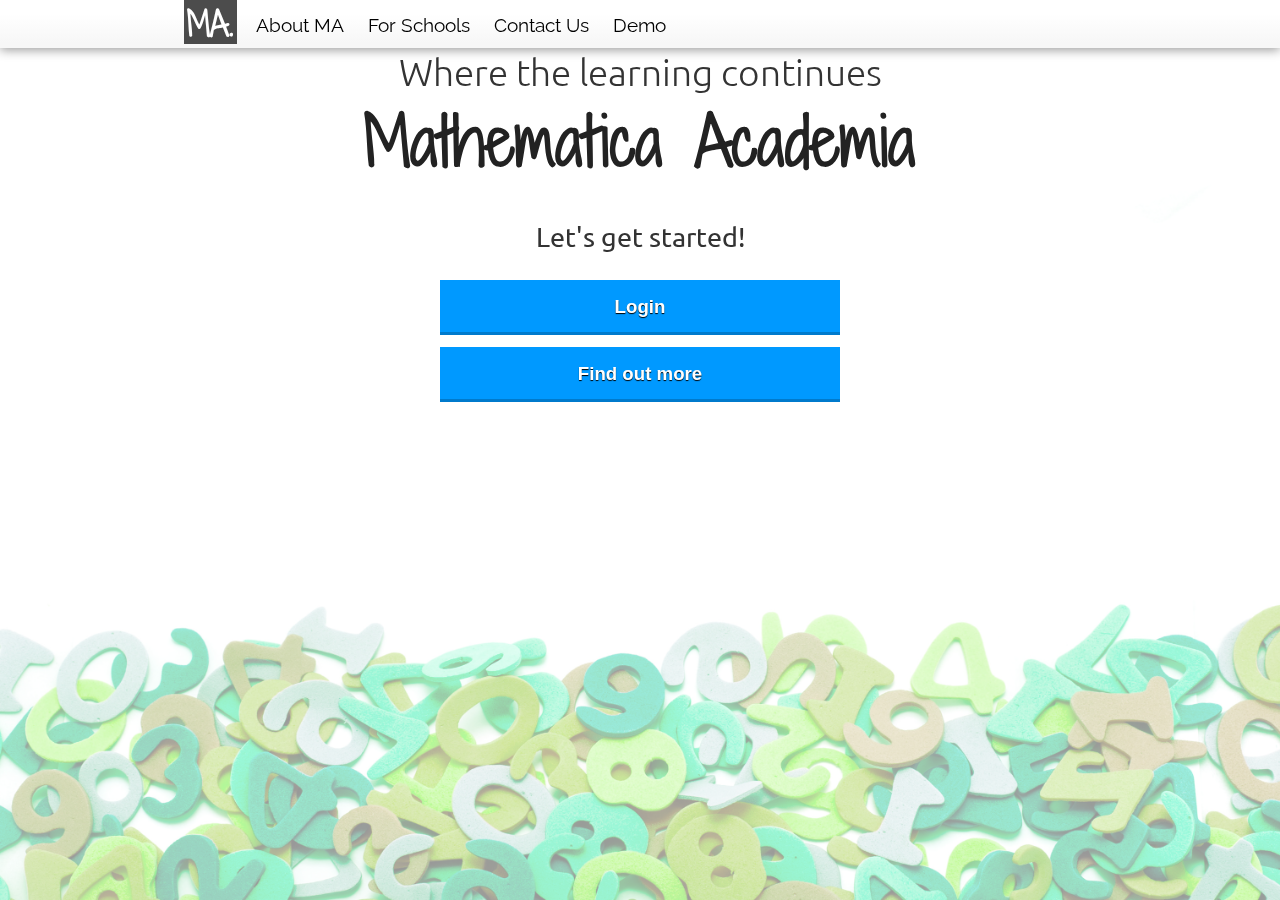
==== index.html @ a32ddba6 "First commit" ====
<!DOCTYPE>
<html>
	<head>
		<title>Mathematica Academia</title>

		<link href="http://fonts.googleapis.com/css?family=Ubuntu" rel="stylesheet" type="text/css" />
		<link href="http://fonts.googleapis.com/css?family=Shadows+Into+Light+Two&subset=latin,latin-ext" rel="stylesheet" type="text/css">
		<link href="http://fonts.googleapis.com/css?family=Raleway" rel="stylesheet" type="text/css">
		<link href="css/stylesheet.css" rel="stylesheet" type="text/css" />
	</head>

	<body>
		<div id="bg">
		</div>

		<div id="nav_bar">
			<div id="nav">
				<div id="logo">MA.</div>

				<ul id="nav_list">
					<li><a href="#">About MA</a></li>
					<li><a href="#">For Schools</a></li>
					<li><a href="#">Contact Us</a></li>
					<li><a href="demo.html">Demo</a></li>
				</ul>
			</div>
		</div>

		<div id="container">
			<div id="intro_title">Where the learning continues</div>
			<div id="title">Mathematica Academia</div>
			<div id="subtitle">Let's get started!</div>

			<div id="choices">
				<input type="button" value="Login" />
				<br/>
				<input type="button" value="Find out more" />
			</div>
		</div>
	</body>
</html>
---- css/stylesheet.css ----
*
{
	margin: 0px;
	padding: 0px;
}
body
{
	font-family: 'Ubuntu', sans-serif;
	font-size: 12pt;
	color: #333333;
	background-color: #ffffff;
}
#bg
{
	position: fixed;
	width: 100%;
	height: 100%;
	left: 0px;
	top: 0px;

	background: url("../img/bg.jpg") no-repeat center center fixed;
	-webkit-background-size: cover;
	-moz-background-size: cover;
	-o-background-size: cover;
	background-size: cover;
	opacity: 0.4;

	z-index: 1;
}
#nav_bar
{
	position: fixed;
	width: 100%;
	left: 0px;
	top: 0px;
	height: 48px;
	box-shadow: 0px 2px 10px rgba(0, 0, 0, 0.4);

	background: #ffffff; /* Old browsers */
	background: -moz-linear-gradient(top,  #ffffff 29%, #f7f7f7 88%); /* FF3.6+ */
	background: -webkit-gradient(linear, left top, left bottom, color-stop(29%,#ffffff), color-stop(88%,#f7f7f7)); /* Chrome,Safari4+ */
	background: -webkit-linear-gradient(top,  #ffffff 29%,#f7f7f7 88%); /* Chrome10+,Safari5.1+ */
	background: -o-linear-gradient(top,  #ffffff 29%,#f7f7f7 88%); /* Opera 11.10+ */
	background: -ms-linear-gradient(top,  #ffffff 29%,#f7f7f7 88%); /* IE10+ */
	background: linear-gradient(to bottom,  #ffffff 29%,#f7f7f7 88%); /* W3C */
	filter: progid:DXImageTransform.Microsoft.gradient( startColorstr='#ffffff', endColorstr='#f7f7f7',GradientType=0 ); /* IE6-9 */

	z-index: 1025;
}
#nav
{
	margin: auto;
	width: 912px;
	height: 48px;
}
#logo
{
	font-size: 24pt;
	font-weight: bold;
	color: #ffffff;
	background-color: rgba(0, 0, 0, 0.7);
	width: 50px;
	height: 44px;
	padding-left: 3px;
	font-family: 'Shadows Into Light Two', cursive;
}
#nav_list
{
	margin-top: -30px;
	margin-left: 52px;
}
#nav_list, #nav_list li
{
	list-style-type: none;
}
#nav_list li
{
	display: inline;
	padding-left: 20px;
	font-size: 14pt;
	font-family: 'Raleway', sans-serif;
}
#nav_list a
{
	color: #000000;
	text-decoration: none;
}
#container
{
	position: relative;
	width: 100%;
	left: 0px;
	top: 50px;
	text-align: center;

	z-index: 1024;
}
#intro_title
{
	font-size: 28pt;
	font-weight: 300;
	color: #333333;
}
#title
{
	font-size: 48pt;
	font-weight: bold;
	color: #222222;
	font-family: 'Shadows Into Light Two', cursive;
}
#subtitle
{
	margin-top: 32px;
	font-size: 20pt;
	color: #333333;
}
#choices
{
	margin-top: 20px;
}
#choices input[type=button]
{
	width: 400px;
	padding: 14px;
	padding-top: 16px;
	margin: 6px;
	border: none;
	background-color: #0099ff;
	border-bottom: 3px solid #007ACC;
	font-size: 14pt;
	font-weight: bold;
	outline: none;
	color: #ffffff !important;
	text-shadow: 0px 1px 1px #000000;

	-o-transition: 0.5s;
	-ms-transition: 0.5s;
	-moz-transition: 0.5s;
	-webkit-transition: 0.5s;
	transition: 0.5s;
}
#choices input[type=button]:hover
{
	box-shadow: 0px 2px 18px #007ACC;
}
#demo
{
	margin-top: 20px;
}
#demo input[type=button]
{
	width: 400px;
	padding: 14px;
	padding-top: 16px;
	margin: 6px;
	border: none;
	background-color: #FFBF00;
	border-bottom: 3px solid #CC9900;
	font-size: 14pt;
	font-weight: bold;
	outline: none;
	color: #ffffff !important;
	text-shadow: 0px 1px 1px #000000;

	-o-transition: 0.5s;
	-ms-transition: 0.5s;
	-moz-transition: 0.5s;
	-webkit-transition: 0.5s;
	transition: 0.5s;
}
#demo input[type=button]:hover
{
	box-shadow: 0px 2px 18px #CC9900;
}
#demo input[type=text]
{
	width: 400px;
	padding: 12px;
	padding-top: 14px;
	margin: 6px;
	border: 1px solid #666666;
	font-size: 14pt;
	outline: none;
	color: #333333 !important;
	text-align: center;

	-o-transition: 0.5s;
	-ms-transition: 0.5s;
	-moz-transition: 0.5s;
	-webkit-transition: 0.5s;
	transition: 0.5s;
}
#demo input[type=text]:focus
{
	box-shadow: 0px 2px 18px #CC9900;
}
#instruction
{
	font-weight: bold;
	font-size: 14pt;
}
#question
{
	padding: 8px;
}
#cheat
{
	color: #888888;
	font-size: x-small;
}
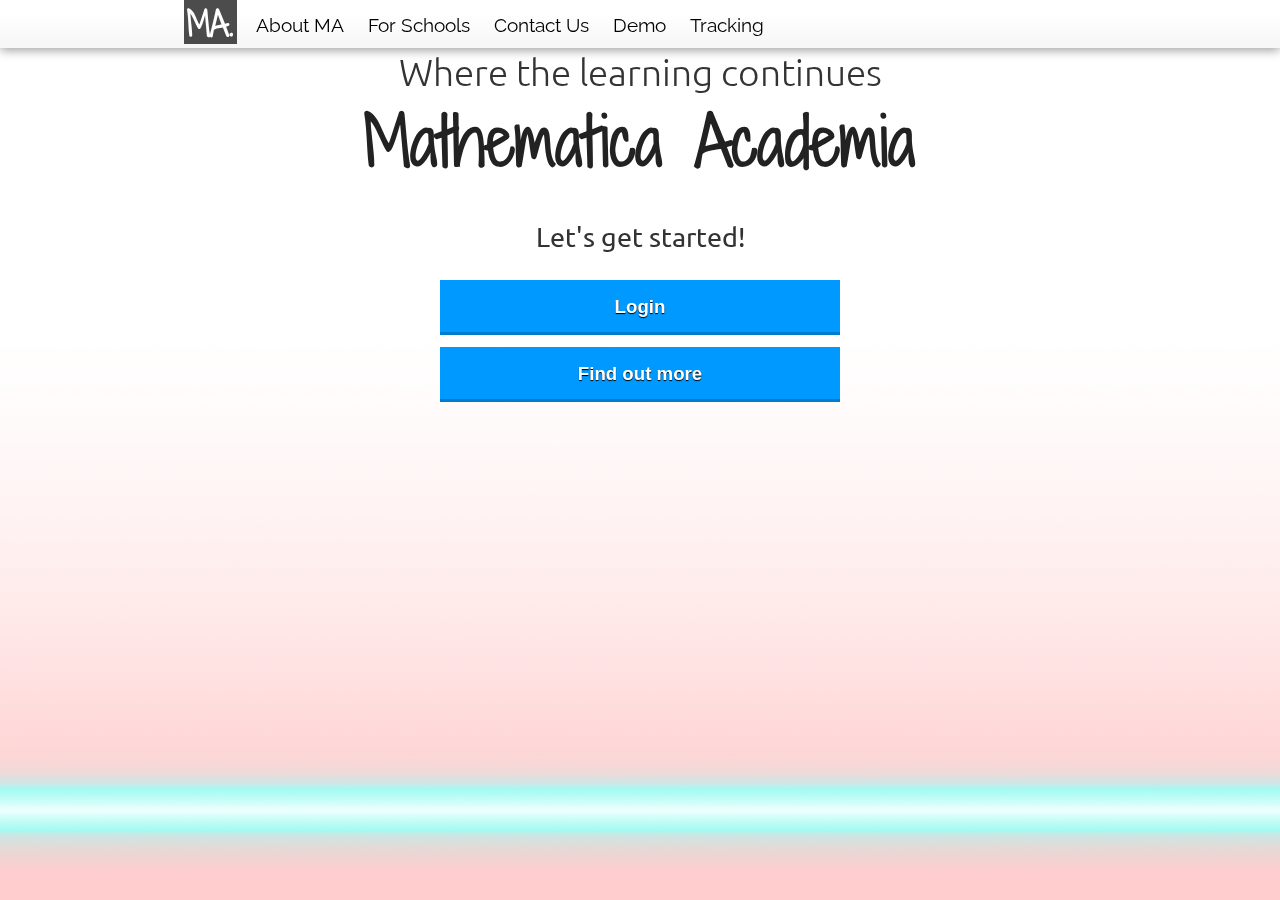
==== commit 713b0a57: "added tracker to navbar" ====
--- a/index.html
+++ b/index.html
@@ -1,41 +1,42 @@
-<!DOCTYPE>
-<html>
-	<head>
-		<title>Mathematica Academia</title>
-
-		<link href="http://fonts.googleapis.com/css?family=Ubuntu" rel="stylesheet" type="text/css" />
-		<link href="http://fonts.googleapis.com/css?family=Shadows+Into+Light+Two&subset=latin,latin-ext" rel="stylesheet" type="text/css">
-		<link href="http://fonts.googleapis.com/css?family=Raleway" rel="stylesheet" type="text/css">
-		<link href="css/stylesheet.css" rel="stylesheet" type="text/css" />
-	</head>
-
-	<body>
-		<div id="bg">
-		</div>
-
-		<div id="nav_bar">
-			<div id="nav">
-				<div id="logo">MA.</div>
-
-				<ul id="nav_list">
-					<li><a href="#">About MA</a></li>
-					<li><a href="#">For Schools</a></li>
-					<li><a href="#">Contact Us</a></li>
-					<li><a href="demo.html">Demo</a></li>
-				</ul>
-			</div>
-		</div>
-
-		<div id="container">
-			<div id="intro_title">Where the learning continues</div>
-			<div id="title">Mathematica Academia</div>
-			<div id="subtitle">Let's get started!</div>
-
-			<div id="choices">
-				<input type="button" value="Login" />
-				<br/>
-				<input type="button" value="Find out more" />
-			</div>
-		</div>
-	</body>
-</html>
+<!DOCTYPE>
+<html>
+	<head>
+		<title>Mathematica Academia</title>
+
+		<link href="http://fonts.googleapis.com/css?family=Ubuntu" rel="stylesheet" type="text/css" />
+		<link href="http://fonts.googleapis.com/css?family=Shadows+Into+Light+Two&subset=latin,latin-ext" rel="stylesheet" type="text/css">
+		<link href="http://fonts.googleapis.com/css?family=Raleway" rel="stylesheet" type="text/css">
+		<link href="css/stylesheet.css" rel="stylesheet" type="text/css" />
+	</head>
+
+	<body>
+		<div id="bg">
+		</div>
+
+		<div id="nav_bar">
+			<div id="nav">
+				<div id="logo">MA.</div>
+
+				<ul id="nav_list">
+					<li><a href="#">About MA</a></li>
+					<li><a href="#">For Schools</a></li>
+					<li><a href="#">Contact Us</a></li>
+					<li><a href="demo.html">Demo</a></li>
+					<li><a href="./schools.php">Tracking</a></li>
+				</ul>
+			</div>
+		</div>
+
+		<div id="container">
+			<div id="intro_title">Where the learning continues</div>
+			<div id="title">Mathematica Academia</div>
+			<div id="subtitle">Let's get started!</div>
+
+			<div id="choices">
+				<input type="button" value="Login" />
+				<br/>
+				<input type="button" value="Find out more" />
+			</div>
+		</div>
+	</body>
+</html>
--- a/css/stylesheet.css
+++ b/css/stylesheet.css
@@ -1,210 +1,218 @@
-*
-{
-	margin: 0px;
-	padding: 0px;
-}
-body
-{
-	font-family: 'Ubuntu', sans-serif;
-	font-size: 12pt;
-	color: #333333;
-	background-color: #ffffff;
-}
-#bg
-{
-	position: fixed;
-	width: 100%;
-	height: 100%;
-	left: 0px;
-	top: 0px;
-
-	background: url("../img/bg.jpg") no-repeat center center fixed;
-	-webkit-background-size: cover;
-	-moz-background-size: cover;
-	-o-background-size: cover;
-	background-size: cover;
-	opacity: 0.4;
-
-	z-index: 1;
-}
-#nav_bar
-{
-	position: fixed;
-	width: 100%;
-	left: 0px;
-	top: 0px;
-	height: 48px;
-	box-shadow: 0px 2px 10px rgba(0, 0, 0, 0.4);
-
-	background: #ffffff; /* Old browsers */
-	background: -moz-linear-gradient(top,  #ffffff 29%, #f7f7f7 88%); /* FF3.6+ */
-	background: -webkit-gradient(linear, left top, left bottom, color-stop(29%,#ffffff), color-stop(88%,#f7f7f7)); /* Chrome,Safari4+ */
-	background: -webkit-linear-gradient(top,  #ffffff 29%,#f7f7f7 88%); /* Chrome10+,Safari5.1+ */
-	background: -o-linear-gradient(top,  #ffffff 29%,#f7f7f7 88%); /* Opera 11.10+ */
-	background: -ms-linear-gradient(top,  #ffffff 29%,#f7f7f7 88%); /* IE10+ */
-	background: linear-gradient(to bottom,  #ffffff 29%,#f7f7f7 88%); /* W3C */
-	filter: progid:DXImageTransform.Microsoft.gradient( startColorstr='#ffffff', endColorstr='#f7f7f7',GradientType=0 ); /* IE6-9 */
-
-	z-index: 1025;
-}
-#nav
-{
-	margin: auto;
-	width: 912px;
-	height: 48px;
-}
-#logo
-{
-	font-size: 24pt;
-	font-weight: bold;
-	color: #ffffff;
-	background-color: rgba(0, 0, 0, 0.7);
-	width: 50px;
-	height: 44px;
-	padding-left: 3px;
-	font-family: 'Shadows Into Light Two', cursive;
-}
-#nav_list
-{
-	margin-top: -30px;
-	margin-left: 52px;
-}
-#nav_list, #nav_list li
-{
-	list-style-type: none;
-}
-#nav_list li
-{
-	display: inline;
-	padding-left: 20px;
-	font-size: 14pt;
-	font-family: 'Raleway', sans-serif;
-}
-#nav_list a
-{
-	color: #000000;
-	text-decoration: none;
-}
-#container
-{
-	position: relative;
-	width: 100%;
-	left: 0px;
-	top: 50px;
-	text-align: center;
-
-	z-index: 1024;
-}
-#intro_title
-{
-	font-size: 28pt;
-	font-weight: 300;
-	color: #333333;
-}
-#title
-{
-	font-size: 48pt;
-	font-weight: bold;
-	color: #222222;
-	font-family: 'Shadows Into Light Two', cursive;
-}
-#subtitle
-{
-	margin-top: 32px;
-	font-size: 20pt;
-	color: #333333;
-}
-#choices
-{
-	margin-top: 20px;
-}
-#choices input[type=button]
-{
-	width: 400px;
-	padding: 14px;
-	padding-top: 16px;
-	margin: 6px;
-	border: none;
-	background-color: #0099ff;
-	border-bottom: 3px solid #007ACC;
-	font-size: 14pt;
-	font-weight: bold;
-	outline: none;
-	color: #ffffff !important;
-	text-shadow: 0px 1px 1px #000000;
-
-	-o-transition: 0.5s;
-	-ms-transition: 0.5s;
-	-moz-transition: 0.5s;
-	-webkit-transition: 0.5s;
-	transition: 0.5s;
-}
-#choices input[type=button]:hover
-{
-	box-shadow: 0px 2px 18px #007ACC;
-}
-#demo
-{
-	margin-top: 20px;
-}
-#demo input[type=button]
-{
-	width: 400px;
-	padding: 14px;
-	padding-top: 16px;
-	margin: 6px;
-	border: none;
-	background-color: #FFBF00;
-	border-bottom: 3px solid #CC9900;
-	font-size: 14pt;
-	font-weight: bold;
-	outline: none;
-	color: #ffffff !important;
-	text-shadow: 0px 1px 1px #000000;
-
-	-o-transition: 0.5s;
-	-ms-transition: 0.5s;
-	-moz-transition: 0.5s;
-	-webkit-transition: 0.5s;
-	transition: 0.5s;
-}
-#demo input[type=button]:hover
-{
-	box-shadow: 0px 2px 18px #CC9900;
-}
-#demo input[type=text]
-{
-	width: 400px;
-	padding: 12px;
-	padding-top: 14px;
-	margin: 6px;
-	border: 1px solid #666666;
-	font-size: 14pt;
-	outline: none;
-	color: #333333 !important;
-	text-align: center;
-
-	-o-transition: 0.5s;
-	-ms-transition: 0.5s;
-	-moz-transition: 0.5s;
-	-webkit-transition: 0.5s;
-	transition: 0.5s;
-}
-#demo input[type=text]:focus
-{
-	box-shadow: 0px 2px 18px #CC9900;
-}
-#instruction
-{
-	font-weight: bold;
-	font-size: 14pt;
-}
-#question
-{
-	padding: 8px;
-}
-#cheat
-{
-	color: #888888;
-	font-size: x-small;
+*
+{
+	margin: 0px;
+	padding: 0px;
+}
+body
+{
+	font-family: 'Ubuntu', sans-serif;
+	font-size: 12pt;
+	color: #333333;
+	background-color: #ffffff;
+}
+table
+{
+	width: 100%;
+}
+td
+{
+	text-align: center;
+}
+#bg
+{
+	position: fixed;
+	width: 100%;
+	height: 100%;
+	left: 0px;
+	top: 0px;
+
+	background: url("../img/bg.jpg") no-repeat center center fixed;
+	-webkit-background-size: cover;
+	-moz-background-size: cover;
+	-o-background-size: cover;
+	background-size: cover;
+	opacity: 0.4;
+
+	z-index: 1;
+}
+#nav_bar
+{
+	position: fixed;
+	width: 100%;
+	left: 0px;
+	top: 0px;
+	height: 48px;
+	box-shadow: 0px 2px 10px rgba(0, 0, 0, 0.4);
+
+	background: #ffffff; /* Old browsers */
+	background: -moz-linear-gradient(top,  #ffffff 29%, #f7f7f7 88%); /* FF3.6+ */
+	background: -webkit-gradient(linear, left top, left bottom, color-stop(29%,#ffffff), color-stop(88%,#f7f7f7)); /* Chrome,Safari4+ */
+	background: -webkit-linear-gradient(top,  #ffffff 29%,#f7f7f7 88%); /* Chrome10+,Safari5.1+ */
+	background: -o-linear-gradient(top,  #ffffff 29%,#f7f7f7 88%); /* Opera 11.10+ */
+	background: -ms-linear-gradient(top,  #ffffff 29%,#f7f7f7 88%); /* IE10+ */
+	background: linear-gradient(to bottom,  #ffffff 29%,#f7f7f7 88%); /* W3C */
+	filter: progid:DXImageTransform.Microsoft.gradient( startColorstr='#ffffff', endColorstr='#f7f7f7',GradientType=0 ); /* IE6-9 */
+
+	z-index: 1025;
+}
+#nav
+{
+	margin: auto;
+	width: 912px;
+	height: 48px;
+}
+#logo
+{
+	font-size: 24pt;
+	font-weight: bold;
+	color: #ffffff;
+	background-color: rgba(0, 0, 0, 0.7);
+	width: 50px;
+	height: 44px;
+	padding-left: 3px;
+	font-family: 'Shadows Into Light Two', cursive;
+}
+#nav_list
+{
+	margin-top: -30px;
+	margin-left: 52px;
+}
+#nav_list, #nav_list li
+{
+	list-style-type: none;
+}
+#nav_list li
+{
+	display: inline;
+	padding-left: 20px;
+	font-size: 14pt;
+	font-family: 'Raleway', sans-serif;
+}
+#nav_list a
+{
+	color: #000000;
+	text-decoration: none;
+}
+#container
+{
+	position: relative;
+	width: 100%;
+	left: 0px;
+	top: 50px;
+	text-align: center;
+
+	z-index: 1024;
+}
+#intro_title
+{
+	font-size: 28pt;
+	font-weight: 300;
+	color: #333333;
+}
+#title
+{
+	font-size: 48pt;
+	font-weight: bold;
+	color: #222222;
+	font-family: 'Shadows Into Light Two', cursive;
+}
+#subtitle
+{
+	margin-top: 32px;
+	font-size: 20pt;
+	color: #333333;
+}
+#choices
+{
+	margin-top: 20px;
+}
+#choices input[type=button]
+{
+	width: 400px;
+	padding: 14px;
+	padding-top: 16px;
+	margin: 6px;
+	border: none;
+	background-color: #0099ff;
+	border-bottom: 3px solid #007ACC;
+	font-size: 14pt;
+	font-weight: bold;
+	outline: none;
+	color: #ffffff !important;
+	text-shadow: 0px 1px 1px #000000;
+
+	-o-transition: 0.5s;
+	-ms-transition: 0.5s;
+	-moz-transition: 0.5s;
+	-webkit-transition: 0.5s;
+	transition: 0.5s;
+}
+#choices input[type=button]:hover
+{
+	box-shadow: 0px 2px 18px #007ACC;
+}
+#demo
+{
+	margin-top: 20px;
+}
+#demo input[type=button]
+{
+	width: 400px;
+	padding: 14px;
+	padding-top: 16px;
+	margin: 6px;
+	border: none;
+	background-color: #FFBF00;
+	border-bottom: 3px solid #CC9900;
+	font-size: 14pt;
+	font-weight: bold;
+	outline: none;
+	color: #ffffff !important;
+	text-shadow: 0px 1px 1px #000000;
+
+	-o-transition: 0.5s;
+	-ms-transition: 0.5s;
+	-moz-transition: 0.5s;
+	-webkit-transition: 0.5s;
+	transition: 0.5s;
+}
+#demo input[type=button]:hover
+{
+	box-shadow: 0px 2px 18px #CC9900;
+}
+#demo input[type=text]
+{
+	width: 400px;
+	padding: 12px;
+	padding-top: 14px;
+	margin: 6px;
+	border: 1px solid #666666;
+	font-size: 14pt;
+	outline: none;
+	color: #333333 !important;
+	text-align: center;
+
+	-o-transition: 0.5s;
+	-ms-transition: 0.5s;
+	-moz-transition: 0.5s;
+	-webkit-transition: 0.5s;
+	transition: 0.5s;
+}
+#demo input[type=text]:focus
+{
+	box-shadow: 0px 2px 18px #CC9900;
+}
+#instruction
+{
+	font-weight: bold;
+	font-size: 14pt;
+}
+#question
+{
+	padding: 8px;
+}
+#cheat
+{
+	color: #888888;
+	font-size: x-small;
 }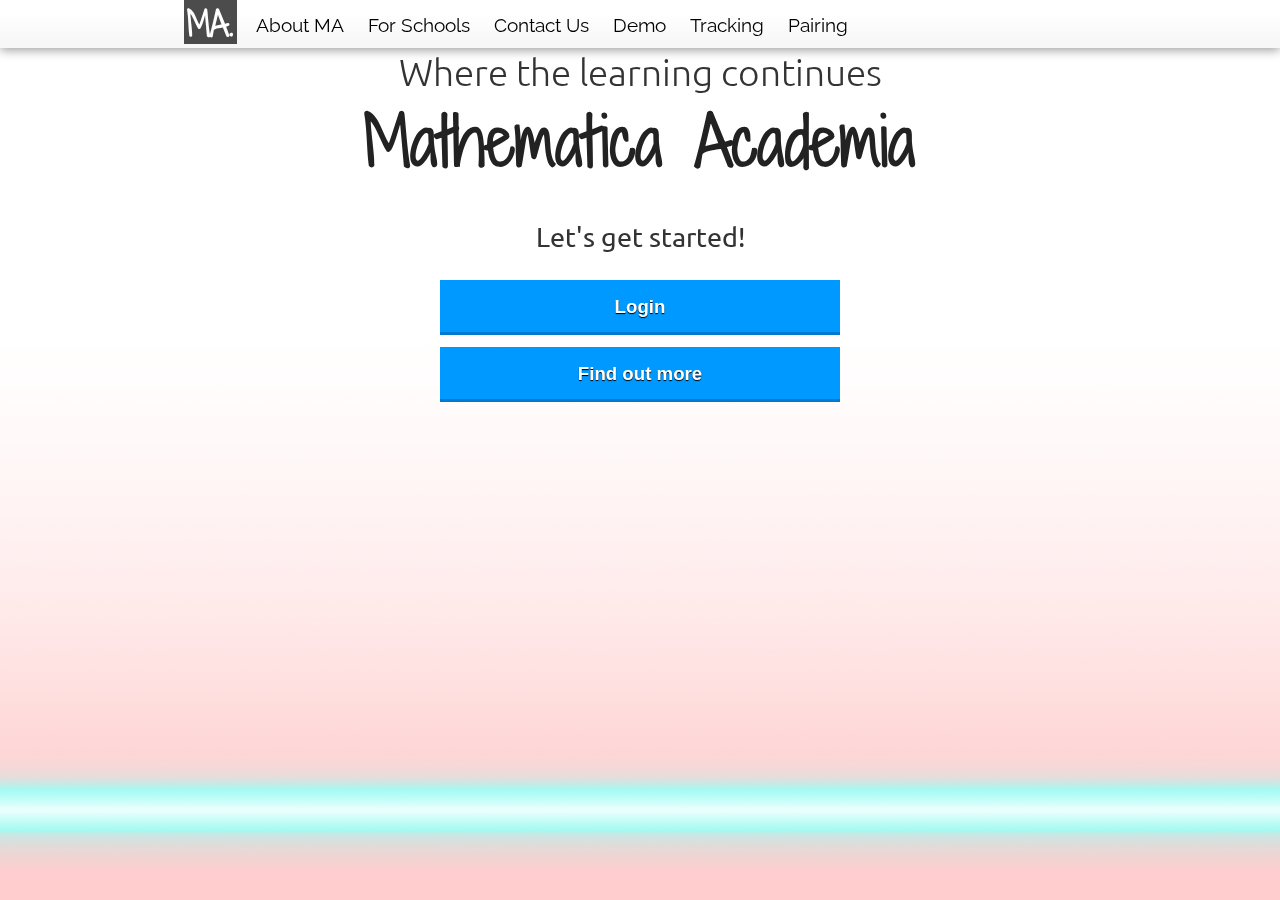
==== commit 22a222aa: "updated navbar everywhere" ====
--- a/index.html
+++ b/index.html
@@ -23,6 +23,7 @@
 					<li><a href="#">Contact Us</a></li>
 					<li><a href="demo.html">Demo</a></li>
 					<li><a href="./schools.php">Tracking</a></li>
+					<li><a href="./pairing.php?cid=11&mid=1">Pairing</a></li>
 				</ul>
 			</div>
 		</div>
